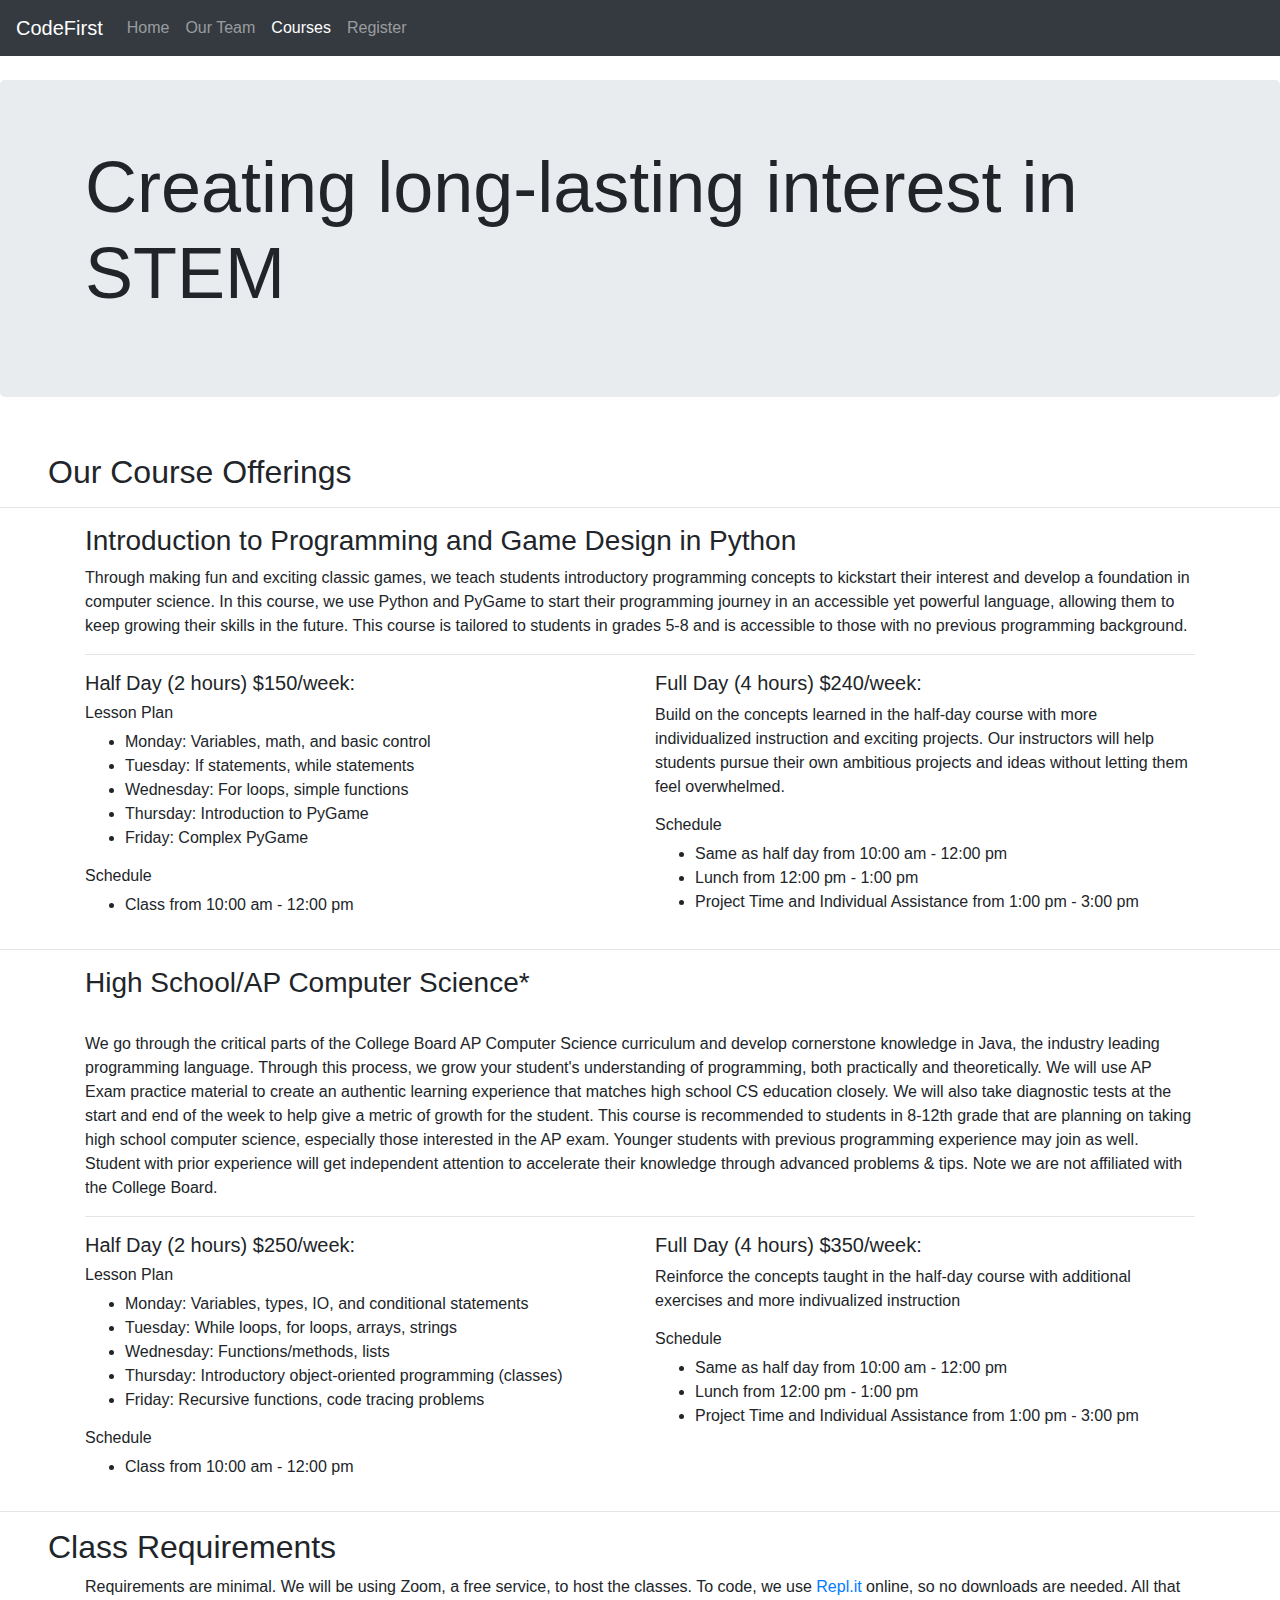
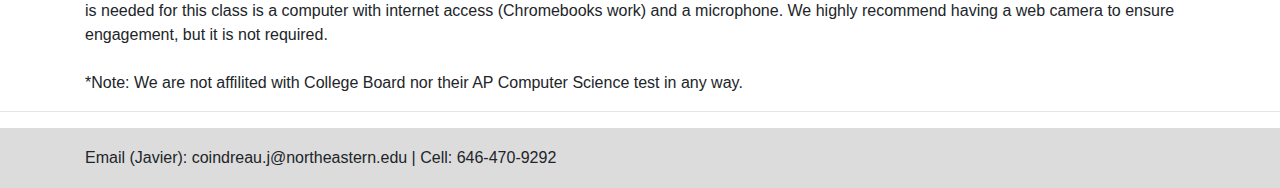
==== courses.html @ d02eff05 "Merge branch 'master' of https://github.com/CodeFirst-Academy/codefirst-academy.github.io" ====
<!doctype html>
<html lang="en">
  <head>
    <meta charset="utf-8">
    <meta name="viewport" content="width=device-width, initial-scale=1, shrink-to-fit=no">
    <meta name="description" content="">
    <meta name="author" content="">
    <title>Courses | CodeFirst</title>

    <link rel="stylesheet" href="https://maxcdn.bootstrapcdn.com/bootstrap/4.0.0/css/bootstrap.min.css" integrity="sha384-Gn5384xqQ1aoWXA+058RXPxPg6fy4IWvTNh0E263XmFcJlSAwiGgFAW/dAiS6JXm" crossorigin="anonymous">
    <link rel="stylesheet" href="style.css">

  </head>

  <body>

    <nav class="navbar navbar-expand-md navbar-dark bg-dark fixed-top">
      <a class="navbar-brand" href="#">CodeFirst</a>
      <button class="navbar-toggler" type="button" data-toggle="collapse" data-target="#navbarsExampleDefault" aria-controls="navbarsExampleDefault" aria-expanded="false" aria-label="Toggle navigation">
        <span class="navbar-toggler-icon"></span>
      </button>

      <div class="collapse navbar-collapse" id="navbarsExampleDefault">
        <ul class="navbar-nav mr-auto">
          <li class="nav-item ">
            <a class="nav-link" href="index.html">Home</a>
          </li>
          <li class="nav-item">
            <a class="nav-link" href="team.html">Our Team </a>
          </li>
          <li class="nav-item">
            <a class="nav-link active" href="courses.html">Courses</a>
          </li>
          <li class="nav-item">
            <a class="nav-link" href="register.html">Register</a>
          </li>
        </ul>
    
      </div>
    </nav>

    <main role="main" class="container-flex">

      <div class="jumbotron">
        <div class="container">
          <h1 class="display-3">Creating long-lasting interest in STEM</h1>
          <p></p>
        </div>
      </div>
      <br>

      <div class="container-flex">
	  
	  <h2 class ="extra-padding">Our Course Offerings</h2>
	  
	  <hr class="featurette-divider">
		<div class="container">
            <h3>Introduction to Programming and Game Design in Python</h3>
            <p>Through making fun and exciting classic games, we teach students
               introductory programming concepts to kickstart their interest and develop a foundation in computer science. In this course, we use Python
               and PyGame to start their programming journey in an accessible yet powerful language, allowing them to keep growing their skills in the future.
               This course is tailored to students in grades 5-8 and is accessible to those with no previous programming background. 
              </p>
              <hr>
			  <div class="row justify-content-center" >
			  <div class="col-md-6">
            <h5>Half Day (2 hours) $150/week:</h5>
			
			<h6>Lesson Plan</h6>
                <ul>
                  <li>
                    Monday: Variables, math, and basic control
                  </li>
                  <li>
                    Tuesday: If statements, while statements
                  </li>
                  <li>
                    Wednesday: For loops, simple functions
                  </li>
                  <li>
                    Thursday: Introduction to PyGame
                  </li>
                  <li>
                    Friday: Complex PyGame
                  </li>
                </ul>
			<h6>Schedule</h6>
			<ul>
			<li>Class from 10:00 am - 12:00 pm</li>
			</ul>
            </div>
			 <div class="col-md-6">
            <h5>Full Day (4 hours) $240/week:</h5>
			<p>Build on the concepts learned in the half-day course with more individualized instruction and exciting projects. 
        Our instructors will help students pursue their own ambitious projects and ideas without letting them feel overwhelmed.</p>
			<h6>Schedule</h6>
           <ul>
		   <li>Same as half day from 10:00 am - 12:00 pm</li>
		   <li>Lunch from 12:00 pm - 1:00 pm</li>
		   <li>Project Time and Individual Assistance from 1:00 pm - 3:00 pm</li>
		   </ul>
    
			</div>
</div>
       
		  </div>
		  <hr class="featurette-divider">
		  <div class="container">
 
            <h3>High School/AP Computer Science*</h3>
            <br>
            <p>We go through the critical parts of the College Board AP Computer 
              Science curriculum and develop cornerstone knowledge in Java, the industry leading programming language. Through this process, we grow your student's understanding of programming,
              both practically and theoretically. We will use AP Exam practice material to create an authentic learning experience that matches high school CS education closely. 
              We will also take diagnostic tests at the start and end of the week to help give a metric of growth for the student.
              This course is recommended to students in 8-12th grade that are planning on taking
               high school computer science, especially those interested in the AP exam. Younger students with previous programming experience may join as well. Student with prior experience will get independent attention to accelerate their knowledge through advanced problems & tips. Note we are not affiliated with the College Board.
                </p><hr>
              <div class="row justify-content-center" >
          <div class="col-md-6">
			  <h5>Half Day (2 hours) $250/week:</h5>
                <h6>Lesson Plan</h6>
                <ul>
                <li>
                  Monday: Variables, types, IO, and conditional statements
                </li>
                <li>
                  Tuesday: While loops, for loops, arrays, strings
                </li>
                <li>
                  Wednesday: Functions/methods, lists
                </li>
                <li>
                  Thursday: Introductory object-oriented programming (classes)
                </li>
                <li>
                  Friday: Recursive functions, code tracing problems
                </li>
                
              </ul>
			  <h6>Schedule</h6>
			  <ul>
			  <li>Class from 10:00 am - 12:00 pm </li>
              </ul>
            </div>
			<div class="col-md-6">
            <h5>Full Day (4 hours) $350/week:</h5>
			<p>Reinforce the concepts taught in the half-day course with additional exercises and more indivualized instruction</p>
			<h6>Schedule</h6>
            <ul>
              <li>
                Same as half day from 10:00 am - 12:00 pm
              </li>
			   <li>Lunch from 12:00 pm - 1:00 pm</li>
               <li>Project Time and Individual Assistance from 1:00 pm - 3:00 pm</li>
            </ul>
          </div>

        </div>

      
      </div>
	  </div>

      <hr class="featurette-divider">
	 
        <h2 class ="extra-padding">Class Requirements</h2>
		<div class="container">
	
		 <p>
            Requirements are minimal. We will be using Zoom, a free service, to host the classes. 
            To code, we use <a href="https://repl.it/">Repl.it</a> online, so no downloads are needed.  All that is needed for this class is a computer with internet access (Chromebooks work) and a microphone.
            We highly recommend having a web camera to ensure engagement, but it is not required.
            <br><br>
            *Note: We are not affilited with College Board nor their AP Computer Science test in any way.
            </p>
			</div>
			 <hr class="featurette-divider">
     
    </main>
	 <footer class="footer">
	 <div class="container">
        <p>Email (Javier): coindreau.j@northeastern.edu | Cell: 646-470-9292 </p>
		 </div>
      </footer>

    <script src="https://code.jquery.com/jquery-3.2.1.slim.min.js" integrity="sha384-KJ3o2DKtIkvYIK3UENzmM7KCkRr/rE9/Qpg6aAZGJwFDMVNA/GpGFF93hXpG5KkN" crossorigin="anonymous"></script>
    <script src="https://cdnjs.cloudflare.com/ajax/libs/popper.js/1.12.9/umd/popper.min.js" integrity="sha384-ApNbgh9B+Y1QKtv3Rn7W3mgPxhU9K/ScQsAP7hUibX39j7fakFPskvXusvfa0b4Q" crossorigin="anonymous"></script>
    <script src="https://maxcdn.bootstrapcdn.com/bootstrap/4.0.0/js/bootstrap.min.js" integrity="sha384-JZR6Spejh4U02d8jOt6vLEHfe/JQGiRRSQQxSfFWpi1MquVdAyjUar5+76PVCmYl" crossorigin="anonymous"></script>
  </body>
</html>
---- style.css ----
body {
  padding-top: 5rem;
}
html {
 position: relative;
 min-height: 100%;
}
.starter-template {
  padding: 3rem 1.5rem;
  text-align: center;
}
.extra-padding {
  padding-right: 3rem;
  padding-left: 3rem;
}

.footer {
	
  width: 100%;
  height: 60px; /* Set the fixed height of the footer here */
  line-height: 60px; /* Vertically center the text there */
  background-color: Gainsboro;
  margin-bottom: 0px;
    border-bottom: none;
	padding-bottom: 0px;
	overflow: hidden;
}
.list-group-item{
	border: none;
}
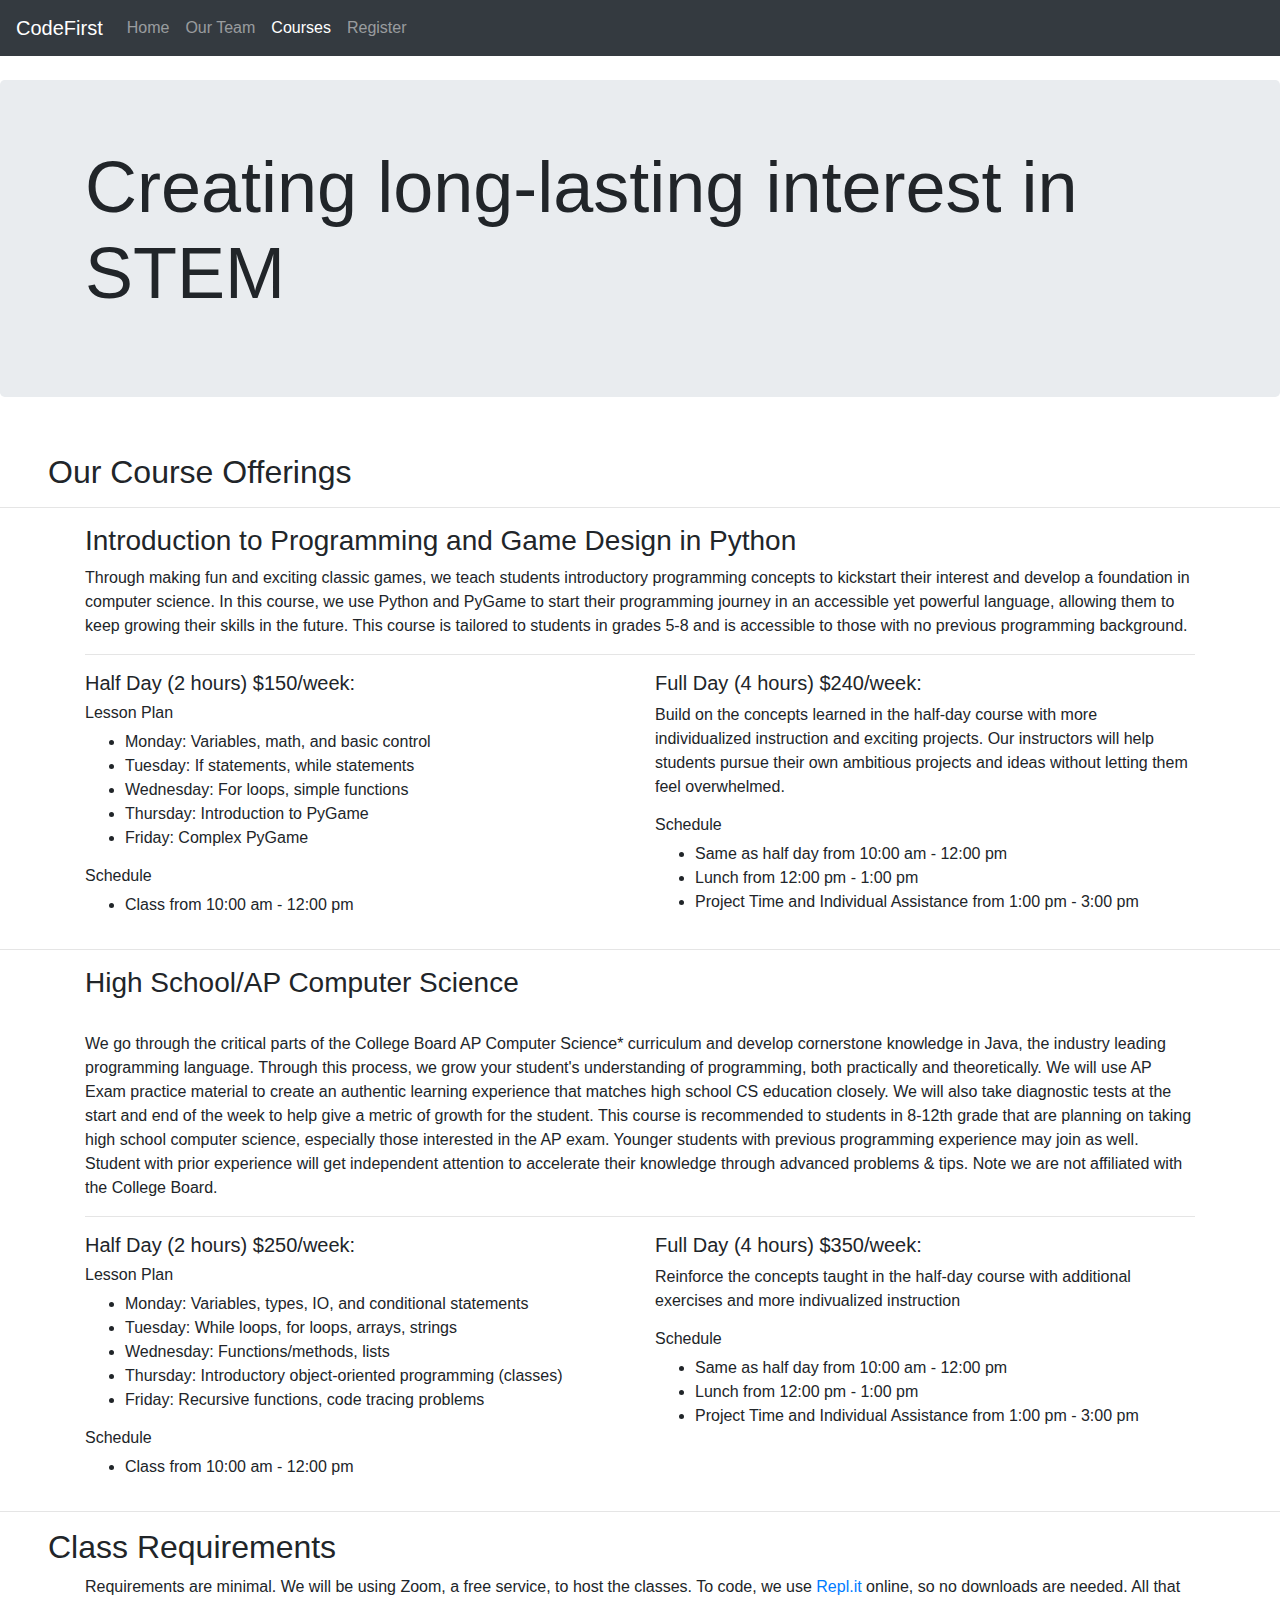
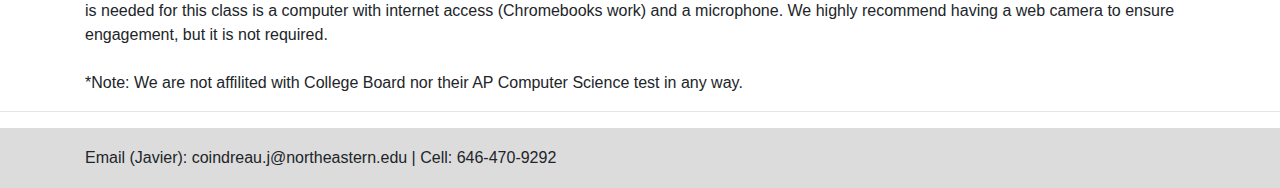
==== commit 1a7c3943: "signup" ====
--- a/courses.html
+++ b/courses.html
@@ -107,10 +107,10 @@
 		  <hr class="featurette-divider">
 		  <div class="container">
  
-            <h3>High School/AP Computer Science*</h3>
+            <h3>High School/AP Computer Science</h3>
             <br>
             <p>We go through the critical parts of the College Board AP Computer 
-              Science curriculum and develop cornerstone knowledge in Java, the industry leading programming language. Through this process, we grow your student's understanding of programming,
+              Science* curriculum and develop cornerstone knowledge in Java, the industry leading programming language. Through this process, we grow your student's understanding of programming,
               both practically and theoretically. We will use AP Exam practice material to create an authentic learning experience that matches high school CS education closely. 
               We will also take diagnostic tests at the start and end of the week to help give a metric of growth for the student.
               This course is recommended to students in 8-12th grade that are planning on taking
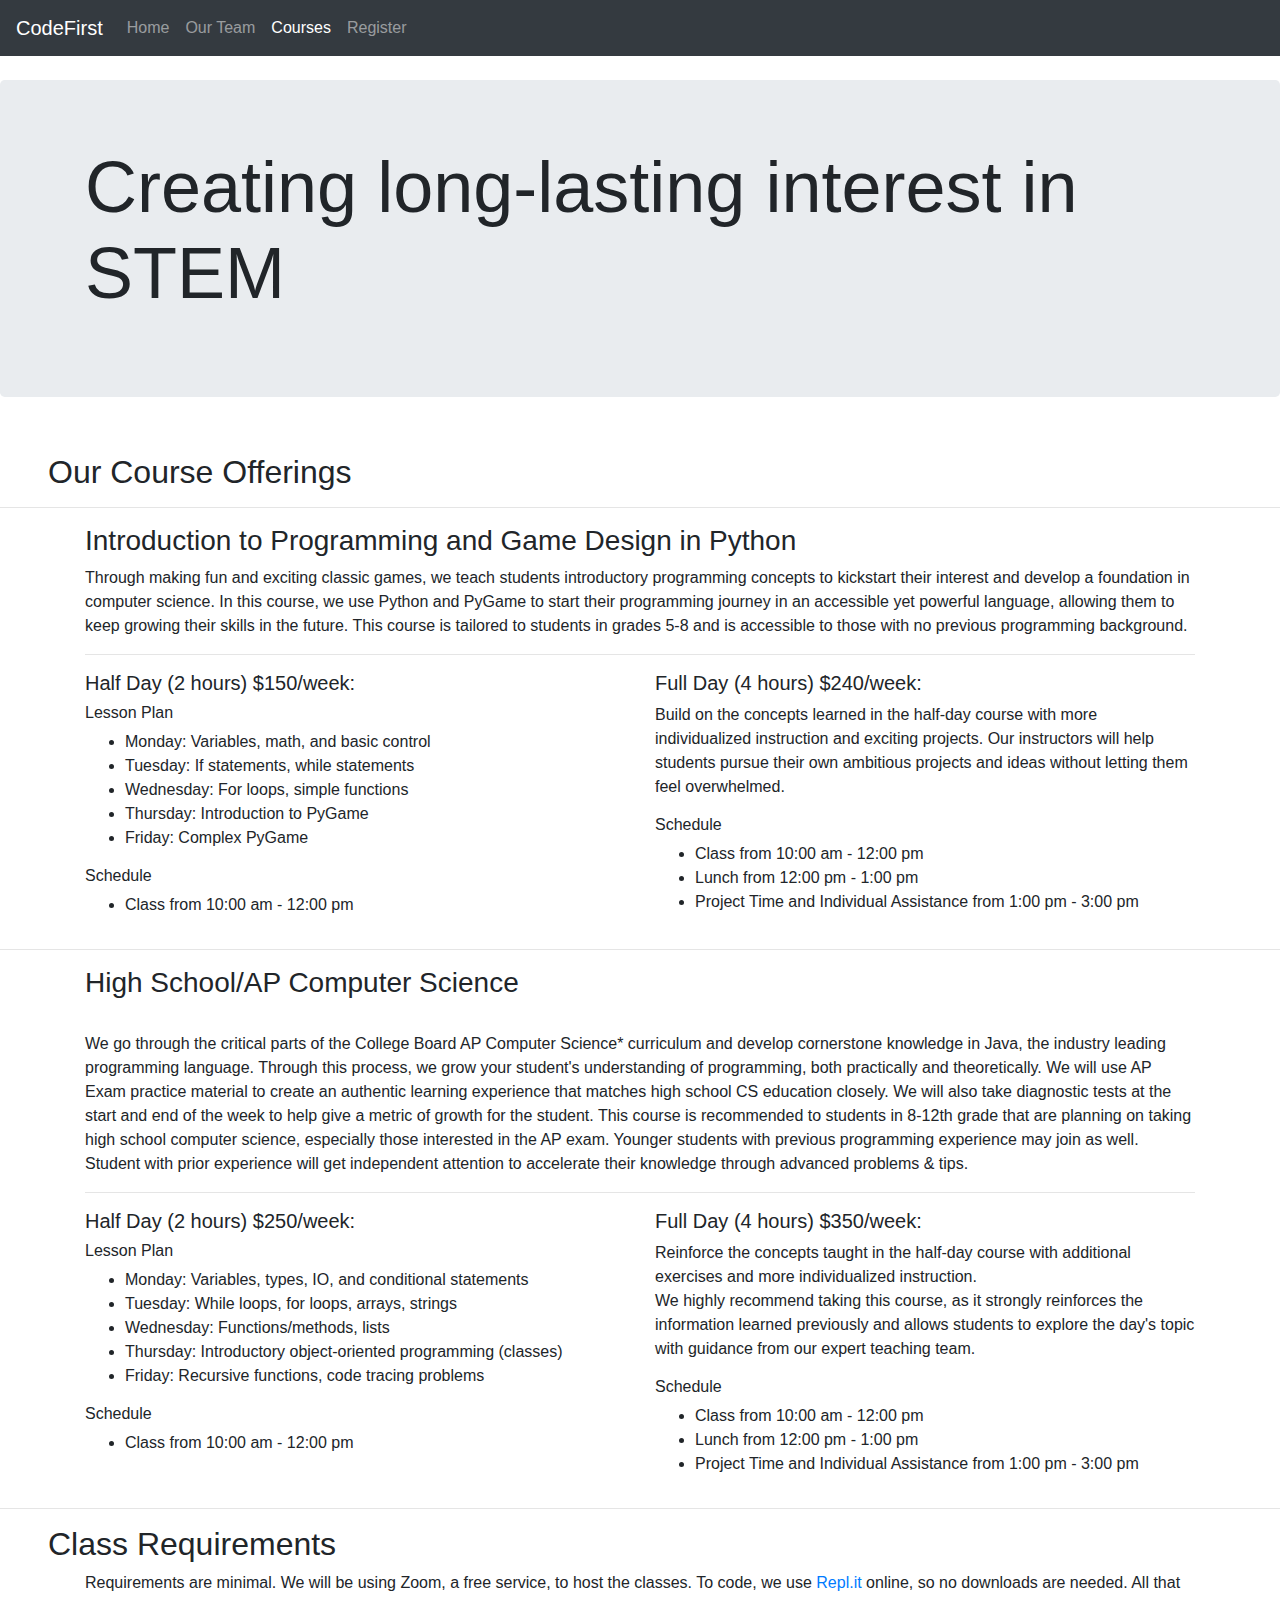
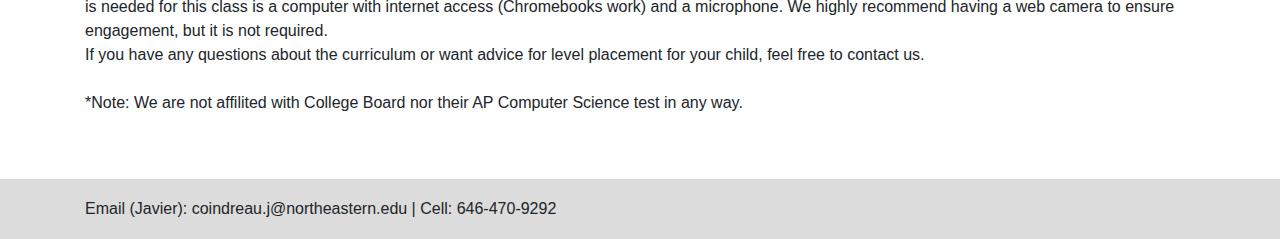
==== commit d2b7ea55: "cleanup" ====
--- a/courses.html
+++ b/courses.html
@@ -95,8 +95,8 @@
         Our instructors will help students pursue their own ambitious projects and ideas without letting them feel overwhelmed.</p>
 			<h6>Schedule</h6>
            <ul>
-		   <li>Same as half day from 10:00 am - 12:00 pm</li>
-		   <li>Lunch from 12:00 pm - 1:00 pm</li>
+            <li>Class from 10:00 am - 12:00 pm </li>
+            <li>Lunch from 12:00 pm - 1:00 pm</li>
 		   <li>Project Time and Individual Assistance from 1:00 pm - 3:00 pm</li>
 		   </ul>
     
@@ -114,7 +114,8 @@
               both practically and theoretically. We will use AP Exam practice material to create an authentic learning experience that matches high school CS education closely. 
               We will also take diagnostic tests at the start and end of the week to help give a metric of growth for the student.
               This course is recommended to students in 8-12th grade that are planning on taking
-               high school computer science, especially those interested in the AP exam. Younger students with previous programming experience may join as well. Student with prior experience will get independent attention to accelerate their knowledge through advanced problems & tips. Note we are not affiliated with the College Board.
+               high school computer science, especially those interested in the AP exam.
+                Younger students with previous programming experience may join as well. Student with prior experience will get independent attention to accelerate their knowledge through advanced problems & tips.
                 </p><hr>
               <div class="row justify-content-center" >
           <div class="col-md-6">
@@ -145,12 +146,13 @@
             </div>
 			<div class="col-md-6">
             <h5>Full Day (4 hours) $350/week:</h5>
-			<p>Reinforce the concepts taught in the half-day course with additional exercises and more indivualized instruction</p>
+			<p>Reinforce the concepts taught in the half-day course with additional exercises and more individualized instruction.
+        <br> We highly recommend taking this course, as it strongly reinforces the information learned previously and allows
+        students to explore the day's topic with guidance from our expert teaching team.
+      </p>
 			<h6>Schedule</h6>
             <ul>
-              <li>
-                Same as half day from 10:00 am - 12:00 pm
-              </li>
+              <li>Class from 10:00 am - 12:00 pm </li>
 			   <li>Lunch from 12:00 pm - 1:00 pm</li>
                <li>Project Time and Individual Assistance from 1:00 pm - 3:00 pm</li>
             </ul>
@@ -170,12 +172,13 @@
 		 <p>
             Requirements are minimal. We will be using Zoom, a free service, to host the classes. 
             To code, we use <a href="https://repl.it/">Repl.it</a> online, so no downloads are needed.  All that is needed for this class is a computer with internet access (Chromebooks work) and a microphone.
-            We highly recommend having a web camera to ensure engagement, but it is not required.
+            We highly recommend having a web camera to ensure engagement, but it is not required. <br>
+            If you have any questions about the curriculum or want advice for level placement for your child, feel free to contact us.
             <br><br>
             *Note: We are not affilited with College Board nor their AP Computer Science test in any way.
             </p>
 			</div>
-			 <hr class="featurette-divider">
+      <br><br>
      
     </main>
 	 <footer class="footer">
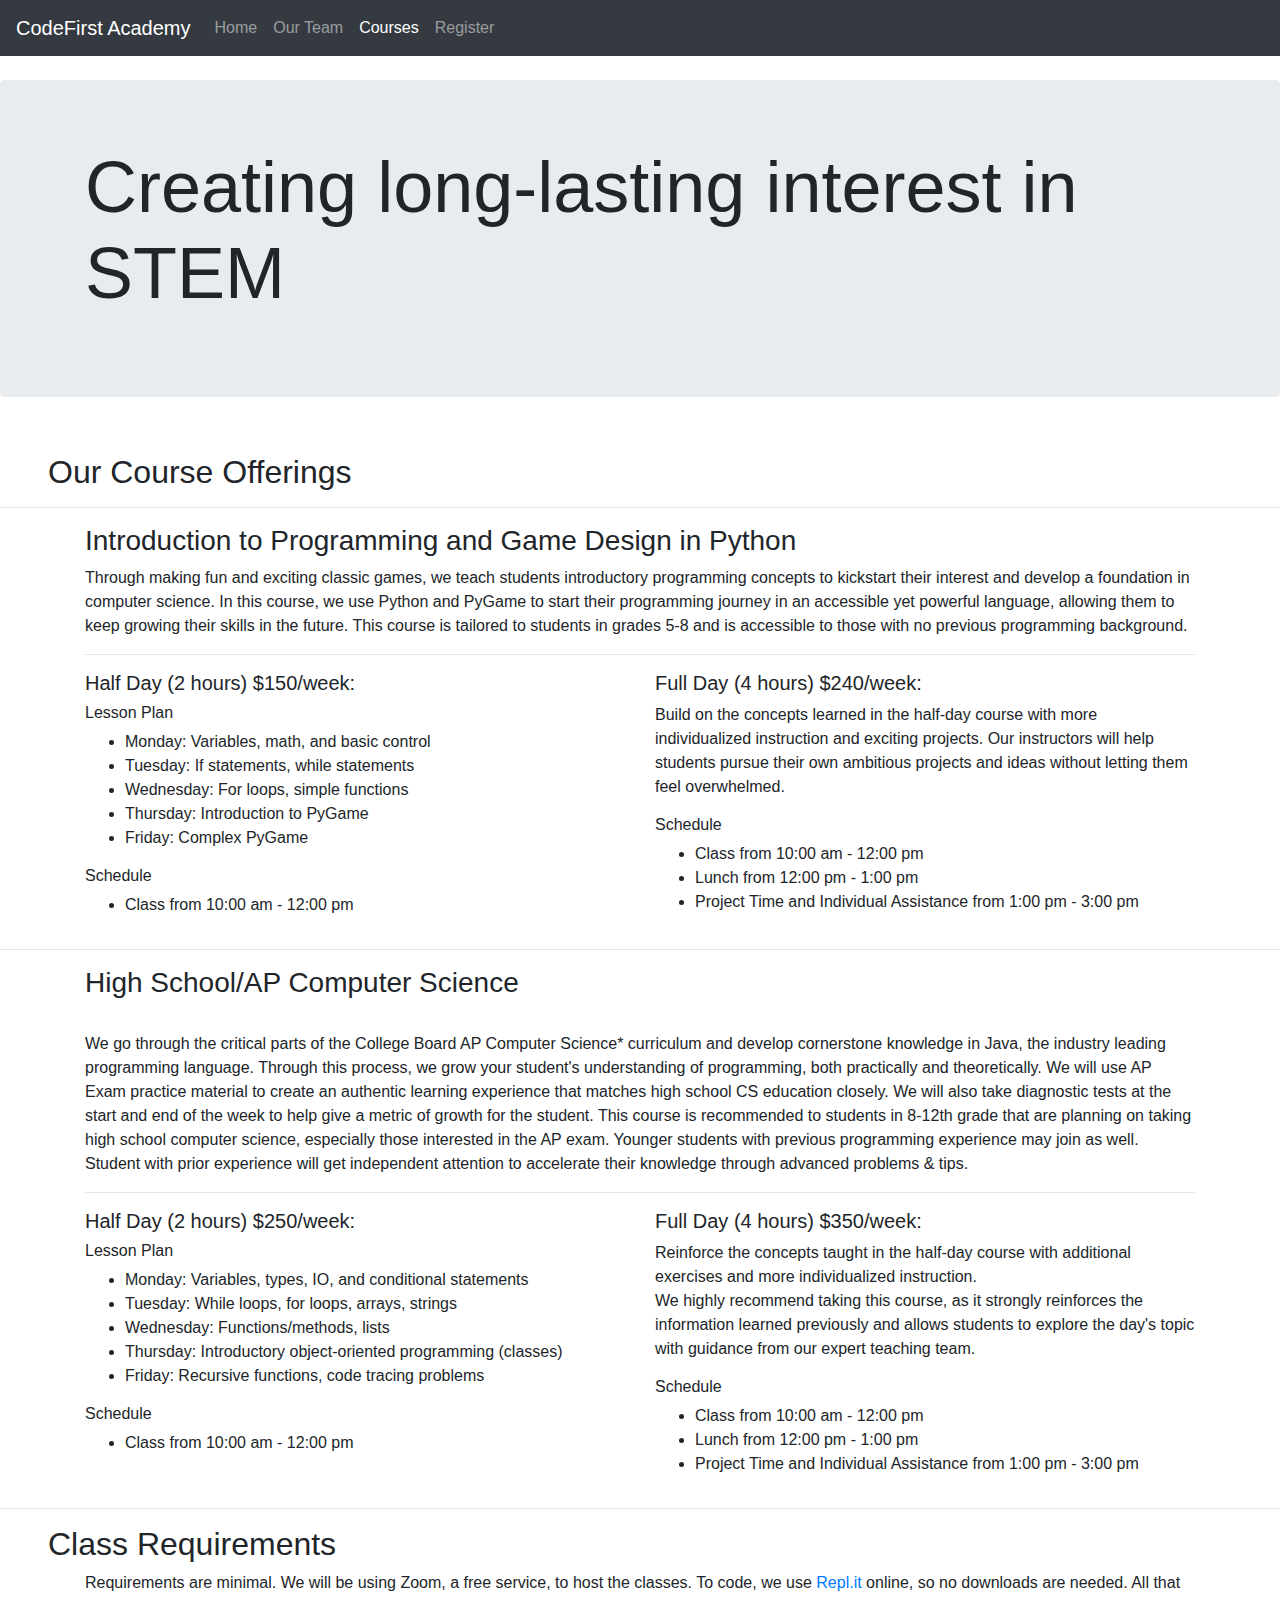
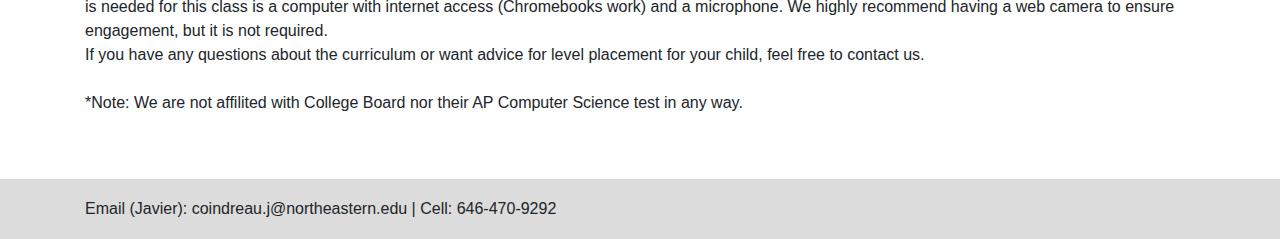
==== commit 8945e2b1: "cleanup" ====
--- a/courses.html
+++ b/courses.html
@@ -15,7 +15,7 @@
   <body>
 
     <nav class="navbar navbar-expand-md navbar-dark bg-dark fixed-top">
-      <a class="navbar-brand" href="#">CodeFirst</a>
+      <a class="navbar-brand" href="#">CodeFirst Academy</a>
       <button class="navbar-toggler" type="button" data-toggle="collapse" data-target="#navbarsExampleDefault" aria-controls="navbarsExampleDefault" aria-expanded="false" aria-label="Toggle navigation">
         <span class="navbar-toggler-icon"></span>
       </button>
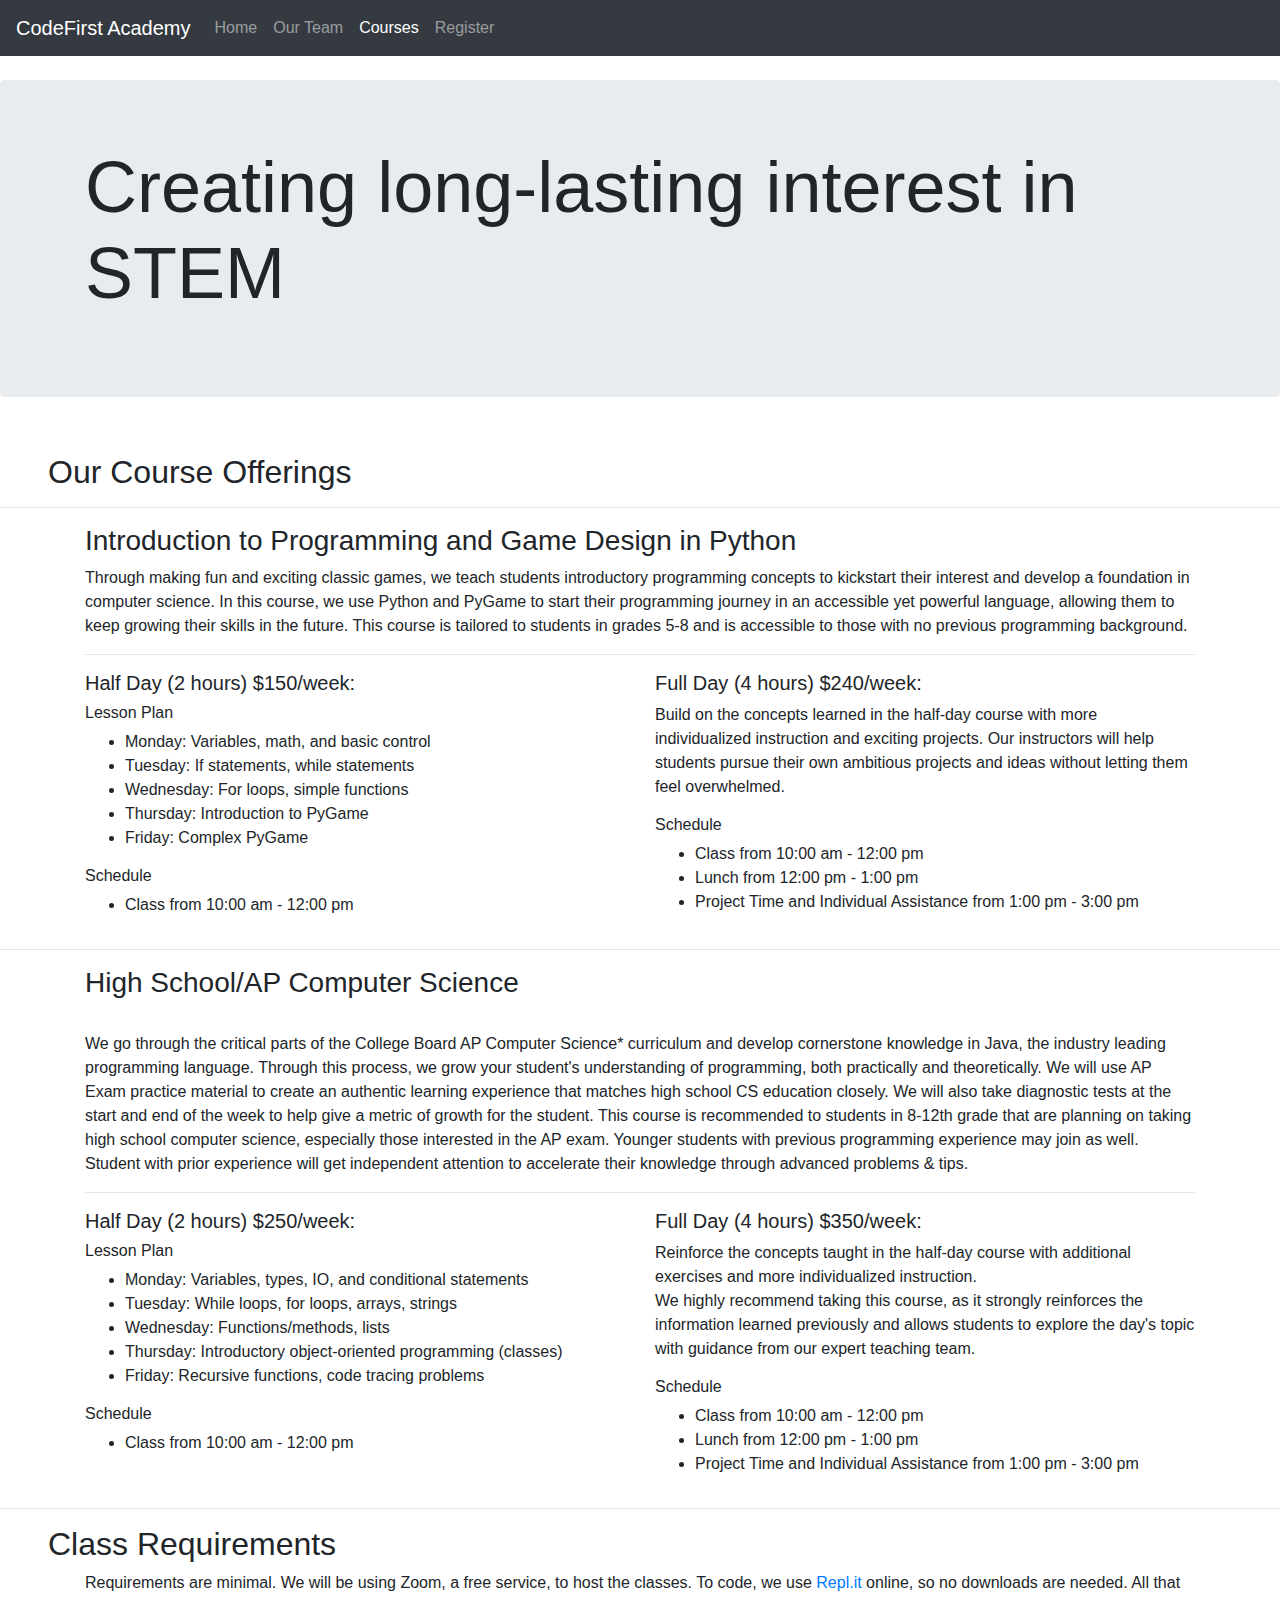
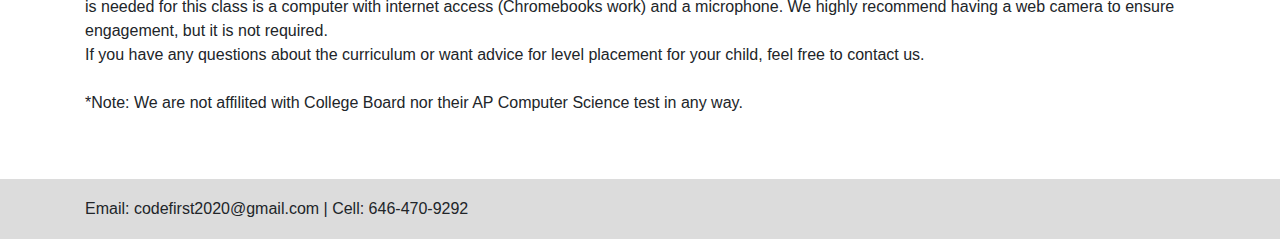
==== commit 23c93c62: "email" ====
--- a/courses.html
+++ b/courses.html
@@ -183,7 +183,7 @@
     </main>
 	 <footer class="footer">
 	 <div class="container">
-        <p>Email (Javier): coindreau.j@northeastern.edu | Cell: 646-470-9292 </p>
+        <p>Email: codefirst2020@gmail.com | Cell: 646-470-9292 </p>
 		 </div>
       </footer>
 
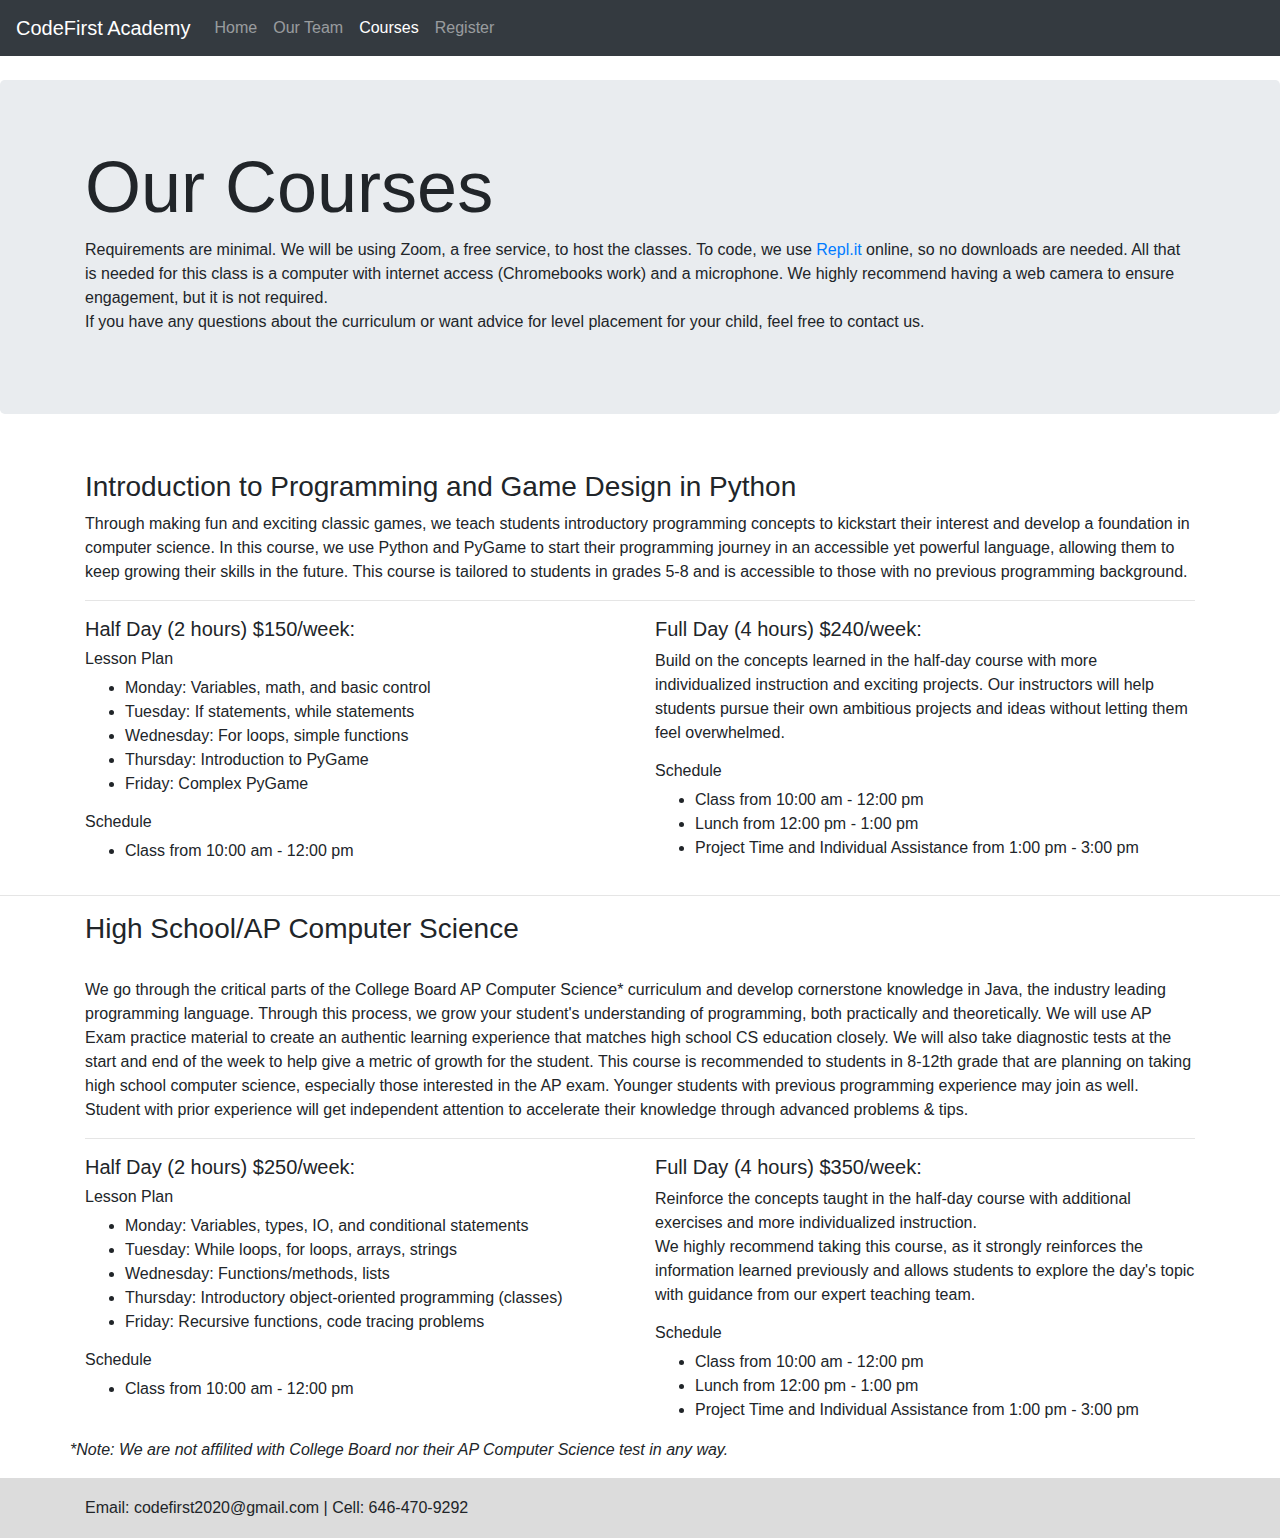
==== commit 5005d371: "course fix" ====
--- a/courses.html
+++ b/courses.html
@@ -43,17 +43,17 @@
 
       <div class="jumbotron">
         <div class="container">
-          <h1 class="display-3">Creating long-lasting interest in STEM</h1>
-          <p></p>
+          <h1 class="display-3">Our Courses</h1>
+          <p>Requirements are minimal. We will be using Zoom, a free service, to host the classes. 
+            To code, we use <a href="https://repl.it/">Repl.it</a> online, so no downloads are needed.  All that is needed for this class is a computer with internet access (Chromebooks work) and a microphone.
+            We highly recommend having a web camera to ensure engagement, but it is not required. <br>
+            If you have any questions about the curriculum or want advice for level placement for your child, feel free to contact us.</p>
         </div>
       </div>
       <br>
 
       <div class="container-flex">
 	  
-	  <h2 class ="extra-padding">Our Course Offerings</h2>
-	  
-	  <hr class="featurette-divider">
 		<div class="container">
             <h3>Introduction to Programming and Game Design in Python</h3>
             <p>Through making fun and exciting classic games, we teach students
@@ -156,29 +156,15 @@
 			   <li>Lunch from 12:00 pm - 1:00 pm</li>
                <li>Project Time and Individual Assistance from 1:00 pm - 3:00 pm</li>
             </ul>
+			
           </div>
-
         </div>
-
+<p class="row font-italic">*Note: We are not affilited with College Board nor their AP Computer Science test in any way.</p>
       
       </div>
 	  </div>
 
-      <hr class="featurette-divider">
-	 
-        <h2 class ="extra-padding">Class Requirements</h2>
-		<div class="container">
-	
-		 <p>
-            Requirements are minimal. We will be using Zoom, a free service, to host the classes. 
-            To code, we use <a href="https://repl.it/">Repl.it</a> online, so no downloads are needed.  All that is needed for this class is a computer with internet access (Chromebooks work) and a microphone.
-            We highly recommend having a web camera to ensure engagement, but it is not required. <br>
-            If you have any questions about the curriculum or want advice for level placement for your child, feel free to contact us.
-            <br><br>
-            *Note: We are not affilited with College Board nor their AP Computer Science test in any way.
-            </p>
-			</div>
-      <br><br>
+
      
     </main>
 	 <footer class="footer">
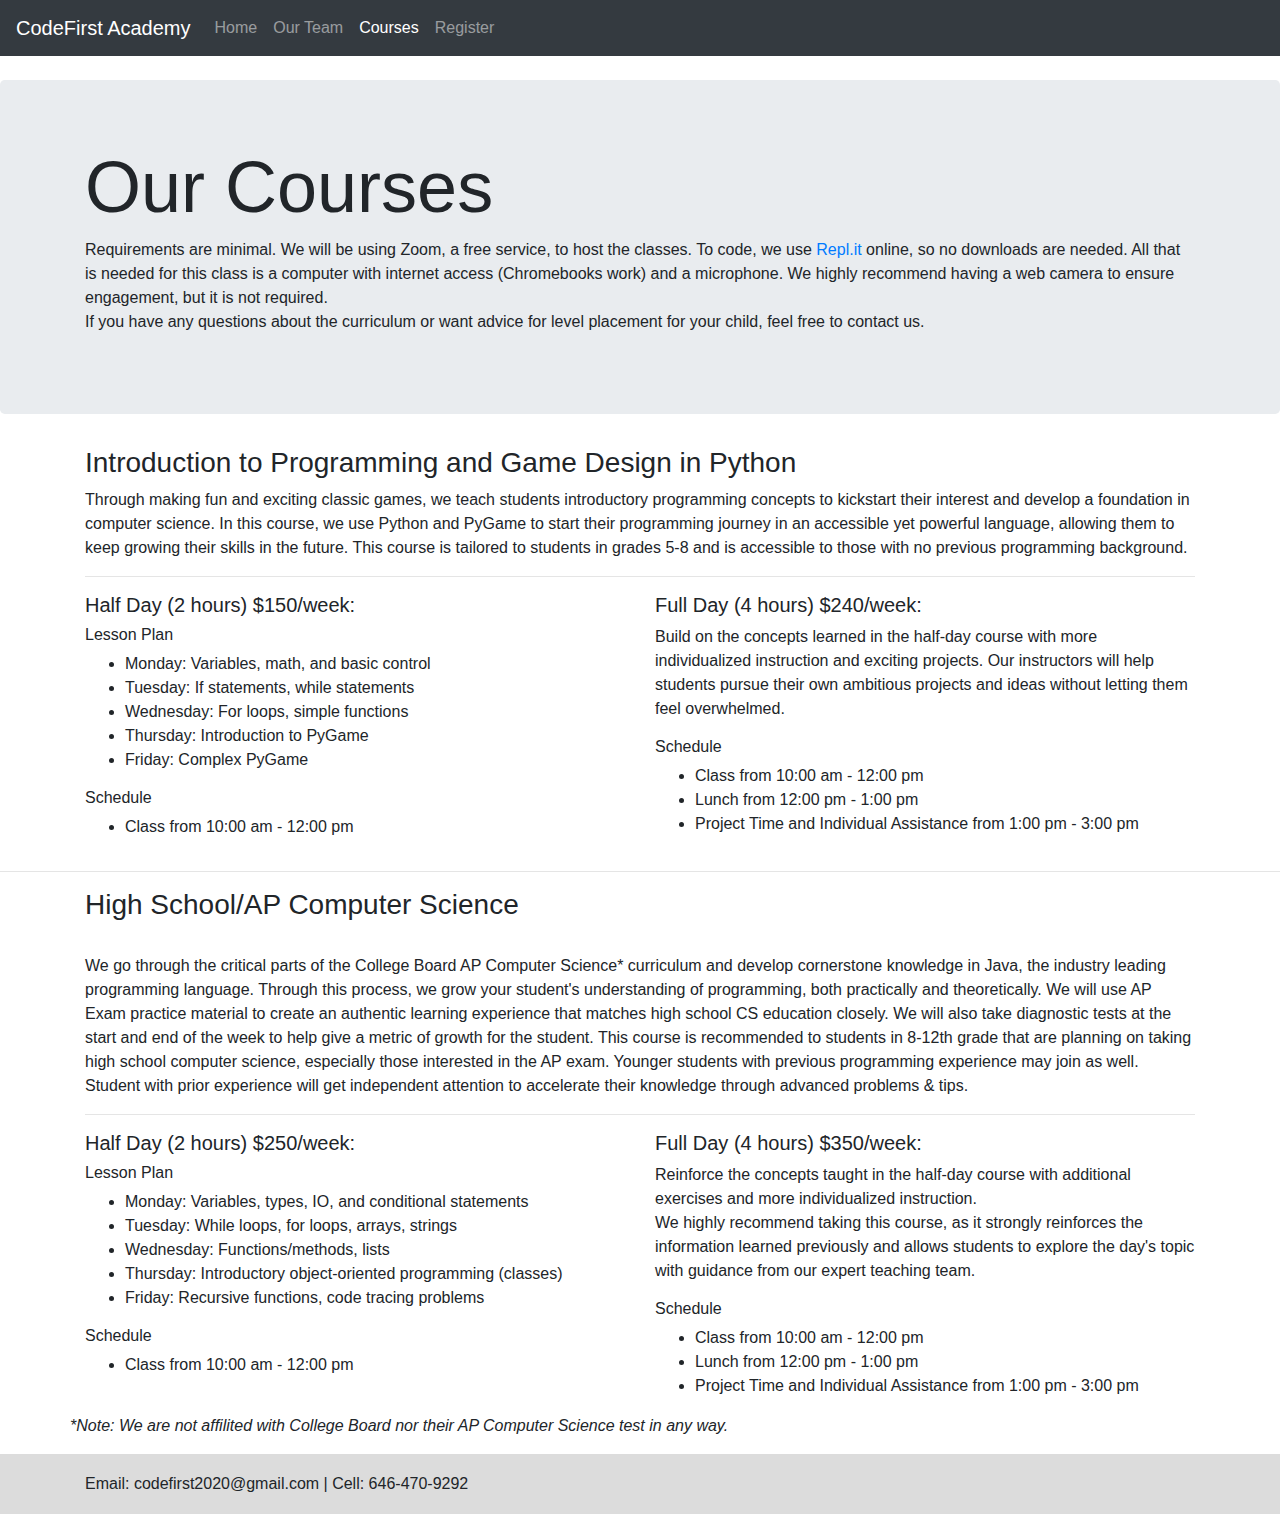
==== commit 8dae8aaa: "br fix" ====
--- a/courses.html
+++ b/courses.html
@@ -50,7 +50,6 @@
             If you have any questions about the curriculum or want advice for level placement for your child, feel free to contact us.</p>
         </div>
       </div>
-      <br>
 
       <div class="container-flex">
 	  
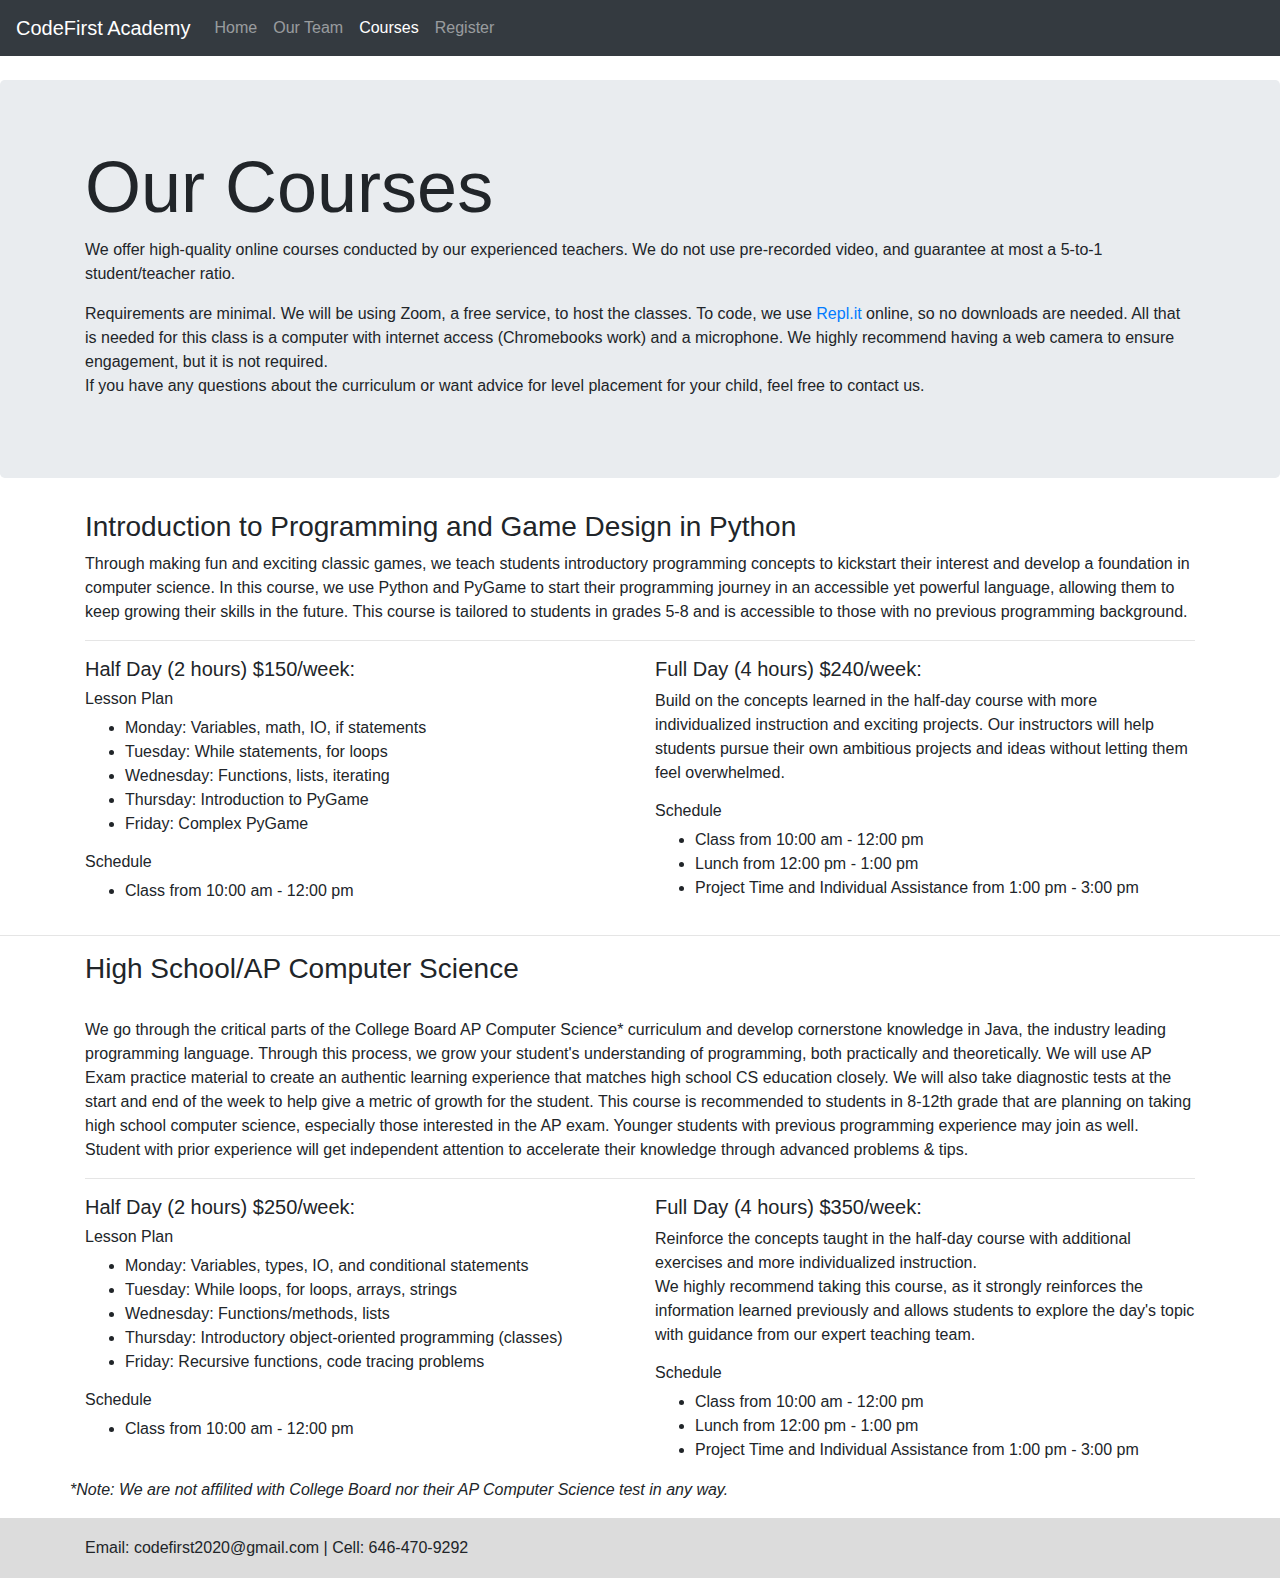
==== commit 75eea29a: "edit" ====
--- a/courses.html
+++ b/courses.html
@@ -44,6 +44,9 @@
       <div class="jumbotron">
         <div class="container">
           <h1 class="display-3">Our Courses</h1>
+		  <p>
+		  We offer high-quality online courses conducted by our experienced teachers. We do not use pre-recorded video, and guarantee at most a 5-to-1 student/teacher ratio.
+		  </p>
           <p>Requirements are minimal. We will be using Zoom, a free service, to host the classes. 
             To code, we use <a href="https://repl.it/">Repl.it</a> online, so no downloads are needed.  All that is needed for this class is a computer with internet access (Chromebooks work) and a microphone.
             We highly recommend having a web camera to ensure engagement, but it is not required. <br>
@@ -68,13 +71,13 @@
 			<h6>Lesson Plan</h6>
                 <ul>
                   <li>
-                    Monday: Variables, math, and basic control
+                    Monday: Variables, math, IO, if statements
                   </li>
                   <li>
-                    Tuesday: If statements, while statements
+                    Tuesday: While statements, for loops
                   </li>
                   <li>
-                    Wednesday: For loops, simple functions
+                    Wednesday: Functions, lists, iterating
                   </li>
                   <li>
                     Thursday: Introduction to PyGame
